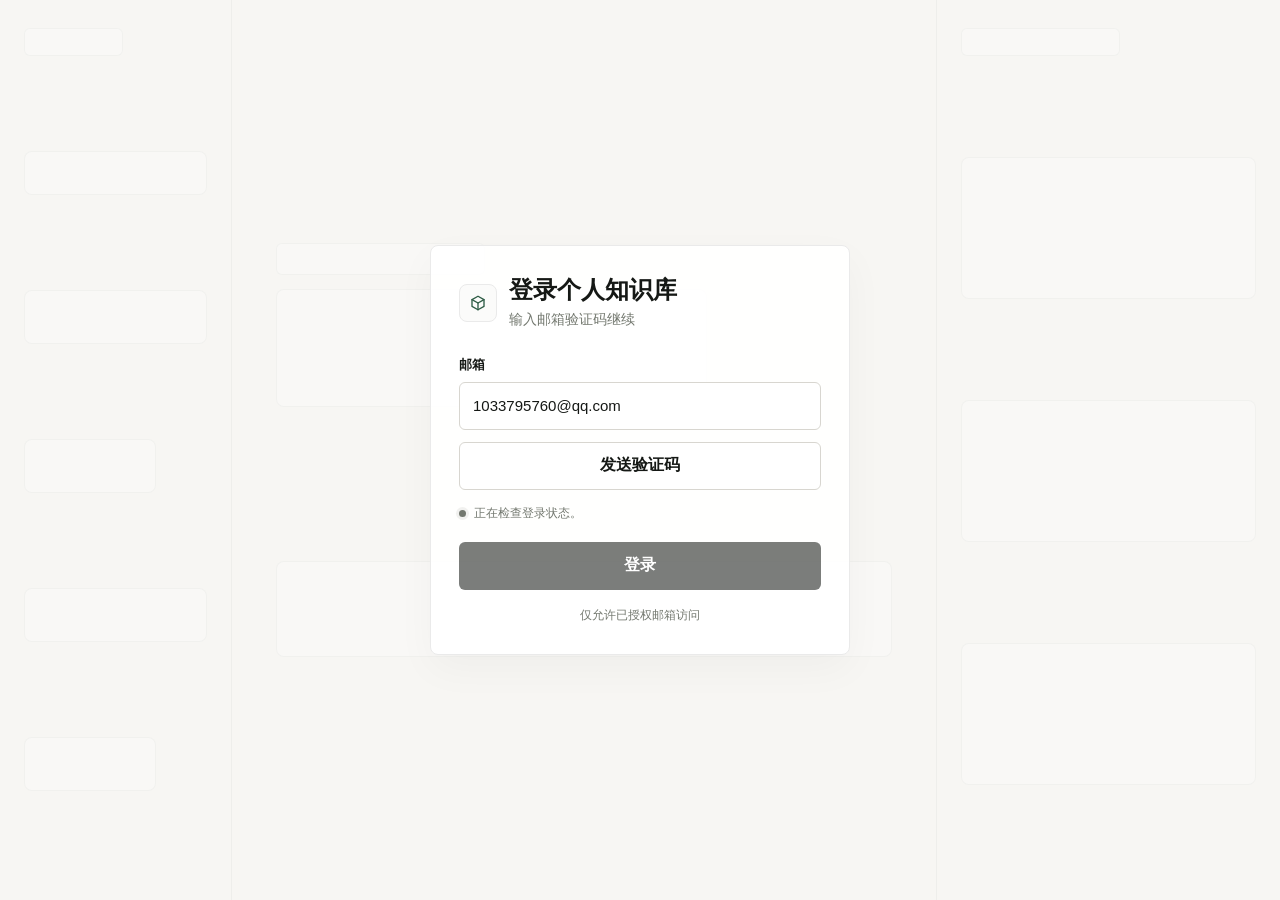
==== docs/frontend-prototype/index.html @ a019b021 "feat: add frontend prototype harness" ====
<!doctype html>
<html lang="zh-CN">
  <head>
    <meta charset="utf-8" />
    <meta name="viewport" content="width=device-width, initial-scale=1" />
    <title>Personal Knowledge Agent</title>
    <link rel="icon" href='data:image/svg+xml,<svg xmlns="http://www.w3.org/2000/svg" viewBox="0 0 64 64"><rect width="64" height="64" rx="14" fill="%23f7f5ef"/><path d="M18 18l14-7 14 7v19L32 45 18 37z" fill="none" stroke="%232f5d46" stroke-width="4" stroke-linejoin="round"/><path d="M18 19l14 8 14-8M32 27v18" stroke="%232f5d46" stroke-width="4" stroke-linecap="round"/></svg>' />
    <link rel="stylesheet" href="./prototype.css" />
  </head>
  <body>
    <svg class="icon-sprite" aria-hidden="true">
      <symbol id="icon-box" viewBox="0 0 24 24"><path d="M4 7.5 12 3l8 4.5v9L12 21l-8-4.5z"/><path d="m4 7.5 8 4.5 8-4.5"/><path d="M12 12v9"/></symbol>
      <symbol id="icon-edit" viewBox="0 0 24 24"><path d="M4 20h4l11-11a2.8 2.8 0 0 0-4-4L4 16z"/><path d="m13.5 6.5 4 4"/></symbol>
      <symbol id="icon-plus" viewBox="0 0 24 24"><path d="M12 5v14"/><path d="M5 12h14"/></symbol>
      <symbol id="icon-search" viewBox="0 0 24 24"><circle cx="11" cy="11" r="6"/><path d="m16 16 4 4"/></symbol>
      <symbol id="icon-message" viewBox="0 0 24 24"><path d="M5 6.5h14v9H9l-4 3z"/></symbol>
      <symbol id="icon-download" viewBox="0 0 24 24"><path d="M12 4v10"/><path d="m8 10 4 4 4-4"/><path d="M5 19h14"/></symbol>
      <symbol id="icon-settings" viewBox="0 0 24 24"><circle cx="12" cy="12" r="3"/><path d="M19 12a7 7 0 0 0-.1-1l2-1.5-2-3.4-2.4 1a8 8 0 0 0-1.7-1L14.5 3h-5l-.3 3.1a8 8 0 0 0-1.7 1l-2.4-1-2 3.4 2 1.5a7 7 0 0 0 0 2l-2 1.5 2 3.4 2.4-1a8 8 0 0 0 1.7 1l.3 3.1h5l.3-3.1a8 8 0 0 0 1.7-1l2.4 1 2-3.4-2-1.5q.1-.5.1-1"/></symbol>
      <symbol id="icon-panel-left" viewBox="0 0 24 24"><path d="M4 5h16v14H4z"/><path d="M9 5v14"/></symbol>
      <symbol id="icon-panel-right" viewBox="0 0 24 24"><path d="M4 5h16v14H4z"/><path d="M15 5v14"/></symbol>
      <symbol id="icon-sliders" viewBox="0 0 24 24"><path d="M4 7h9"/><path d="M17 7h3"/><circle cx="15" cy="7" r="2"/><path d="M4 17h3"/><path d="M11 17h9"/><circle cx="9" cy="17" r="2"/></symbol>
      <symbol id="icon-paperclip" viewBox="0 0 24 24"><path d="M8 12.5 14.5 6a4 4 0 0 1 5.7 5.7L10.8 21a5.5 5.5 0 0 1-7.8-7.8l9.5-9.5a3 3 0 0 1 4.2 4.2l-9.3 9.3"/></symbol>
      <symbol id="icon-table" viewBox="0 0 24 24"><path d="M4 5h16v14H4z"/><path d="M4 11h16"/><path d="M10 5v14"/></symbol>
      <symbol id="icon-code" viewBox="0 0 24 24"><path d="m8 9-4 3 4 3"/><path d="m16 9 4 3-4 3"/><path d="m14 5-4 14"/></symbol>
      <symbol id="icon-send" viewBox="0 0 24 24"><path d="M21 4 10 21l-2-8-7-3z"/><path d="m21 4-13 9"/></symbol>
      <symbol id="icon-copy" viewBox="0 0 24 24"><path d="M8 8h11v11H8z"/><path d="M5 16H4V5h11v1"/></symbol>
      <symbol id="icon-more" viewBox="0 0 24 24"><circle cx="12" cy="5" r="1"/><circle cx="12" cy="12" r="1"/><circle cx="12" cy="19" r="1"/></symbol>
      <symbol id="icon-close" viewBox="0 0 24 24"><path d="M6 6l12 12"/><path d="M18 6 6 18"/></symbol>
      <symbol id="icon-log-out" viewBox="0 0 24 24"><path d="M10 5H6v14h4"/><path d="M14 8l4 4-4 4"/><path d="M8 12h10"/></symbol>
      <symbol id="icon-file" viewBox="0 0 24 24"><path d="M7 3h7l4 4v14H7z"/><path d="M14 3v5h5"/></symbol>
      <symbol id="icon-external" viewBox="0 0 24 24"><path d="M14 5h5v5"/><path d="m19 5-8 8"/><path d="M19 14v5H5V5h5"/></symbol>
      <symbol id="icon-tray" viewBox="0 0 24 24"><path d="M5 14h4l2 3h2l2-3h4"/><path d="M5 14v5h14v-5"/><path d="M8 10l4-4 4 4"/><path d="M12 6v8"/></symbol>
    </svg>
    <section id="authGate" class="auth-gate" aria-label="登录个人知识库">
      <div class="auth-preview" aria-hidden="true">
        <div class="auth-preview-column auth-preview-left">
          <span class="auth-skeleton auth-skeleton-title"></span>
          <span class="auth-skeleton auth-skeleton-button"></span>
          <span class="auth-skeleton auth-skeleton-line"></span>
          <span class="auth-skeleton auth-skeleton-line short"></span>
          <span class="auth-skeleton auth-skeleton-line"></span>
          <span class="auth-skeleton auth-skeleton-line short"></span>
        </div>
        <div class="auth-preview-main">
          <span class="auth-skeleton auth-skeleton-title wide"></span>
          <span class="auth-skeleton auth-skeleton-chat"></span>
          <span class="auth-skeleton auth-skeleton-composer"></span>
        </div>
        <div class="auth-preview-column auth-preview-right">
          <span class="auth-skeleton auth-skeleton-title"></span>
          <span class="auth-skeleton auth-skeleton-card"></span>
          <span class="auth-skeleton auth-skeleton-card"></span>
          <span class="auth-skeleton auth-skeleton-card"></span>
        </div>
      </div>
      <form id="authForm" class="auth-card" autocomplete="on">
        <div class="auth-heading">
          <span class="auth-mark" aria-hidden="true"><svg class="icon"><use href="#icon-box"></use></svg></span>
          <div>
            <h1>登录个人知识库</h1>
            <p>输入邮箱验证码继续</p>
          </div>
        </div>
        <label class="auth-field">
          <span>邮箱</span>
          <input id="authEmailInput" name="email" type="email" value="1033795760@qq.com" autocomplete="email" />
        </label>
        <button id="requestCodeButton" class="auth-secondary-button" type="button">发送验证码</button>
        <label id="authCodeGroup" class="auth-field" hidden>
          <span>验证码</span>
          <input
            id="authCodeInput"
            name="code"
            type="text"
            inputmode="numeric"
            autocomplete="one-time-code"
            maxlength="6"
            placeholder="输入 6 位验证码"
          />
        </label>
        <p id="authStatus" class="auth-status" role="status" aria-live="polite">正在检查登录状态。</p>
        <button id="authSubmitButton" class="auth-primary-button" type="submit" disabled>登录</button>
        <p class="auth-footnote">仅允许已授权邮箱访问</p>
      </form>
    </section>

    <main id="appShell" class="app-shell" hidden>
      <aside class="sessions-pane" aria-label="会话">
        <header class="sessions-header">
          <div class="brand-lockup">
            <span class="brand-mark" aria-hidden="true"><svg class="icon"><use href="#icon-box"></use></svg></span>
            <div>
              <h2>个人知识库</h2>
              <p id="sessionStatus">加载中</p>
            </div>
          </div>
          <button id="renameSessionButton" class="icon-button" type="button" title="重命名会话" aria-label="重命名会话">
            <svg class="icon"><use href="#icon-edit"></use></svg>
          </button>
        </header>
        <section class="sessions-tools">
          <div class="section-title">
            <h3>会话</h3>
            <button id="newSessionButton" class="plain-icon-button" type="button" title="新建会话" aria-label="新建会话">
              <svg class="icon"><use href="#icon-plus"></use></svg>
            </button>
          </div>
          <label class="sidebar-search">
            <svg class="icon"><use href="#icon-search"></use></svg>
            <input type="search" placeholder="搜索会话" aria-label="搜索会话" />
          </label>
        </section>
        <div id="sessionsList" class="sessions-list"></div>
        <footer class="sessions-footer">
          <div class="signed-in-user">
            <span id="currentUserEmail">已登录</span>
          </div>
          <button id="logoutButton" class="plain-icon-button" type="button" aria-label="退出登录" title="退出登录">
            <svg class="icon"><use href="#icon-log-out"></use></svg>
          </button>
        </footer>
      </aside>

      <section class="chat-pane" aria-label="聊天">
        <header class="pane-header">
          <div class="pane-actions pane-actions-left">
            <button id="toggleSessionsButton" class="icon-button" type="button" title="隐藏会话" aria-label="隐藏会话">
              <svg class="icon"><use href="#icon-panel-left"></use></svg>
            </button>
          </div>
          <div class="pane-title">
            <h1 id="activeSessionTitle">检索结果</h1>
            <p id="statusText">个人知识库问答助手</p>
          </div>
          <div class="pane-actions pane-actions-right">
            <div class="context-meter">
              <span id="contextStatus" class="context-status" aria-live="polite">Context --</span>
              <span class="context-track"><span class="context-fill"></span></span>
            </div>
            <button id="refreshCardsButton" class="icon-button" type="button" title="刷新卡片" aria-label="刷新卡片">
              <svg class="icon"><use href="#icon-sliders"></use></svg>
            </button>
            <button id="toggleCardsButton" class="icon-button" type="button" title="隐藏知识卡片" aria-label="隐藏知识卡片">
              <svg class="icon"><use href="#icon-panel-right"></use></svg>
            </button>
          </div>
        </header>

        <div id="messages" class="messages" aria-live="polite">
          <section class="empty-workspace">
            <svg class="empty-icon" aria-hidden="true"><use href="#icon-tray"></use></svg>
            <h2>个人知识库问答助手</h2>
            <p>从右侧选择知识卡片查看详情，或在下方提问开始对话。</p>
          </section>
        </div>

        <form id="chatForm" class="composer">
          <div class="composer-field">
            <textarea
              id="messageInput"
              name="message"
              rows="3"
              placeholder="提问或录入 Q&A..."
              autocomplete="off"
            ></textarea>
            <div class="composer-toolbar">
              <div class="composer-tools" aria-label="输入工具">
                <button class="tool-icon-button" type="button" aria-label="附件"><svg class="icon"><use href="#icon-paperclip"></use></svg></button>
                <button class="tool-icon-button" type="button" aria-label="表格"><svg class="icon"><use href="#icon-table"></use></svg></button>
                <button class="tool-icon-button" type="button" aria-label="代码"><svg class="icon"><use href="#icon-code"></use></svg></button>
              </div>
              <button id="sendButton" class="send-button" type="submit" aria-label="发送">
                <svg class="icon"><use href="#icon-send"></use></svg>
              </button>
            </div>
          </div>
        </form>
      </section>

      <aside class="cards-pane" aria-label="知识卡片">
        <header class="cards-header">
          <div>
            <h2>知识卡片</h2>
            <p>问题、摘要与来源</p>
          </div>
          <div class="pane-actions">
            <button class="icon-button" type="button" title="编辑卡片" aria-label="编辑卡片"><svg class="icon"><use href="#icon-edit"></use></svg></button>
            <button class="icon-button" type="button" title="更多操作" aria-label="更多操作"><svg class="icon"><use href="#icon-more"></use></svg></button>
            <button id="closeCardDetailButton" class="icon-button" type="button" title="关闭知识卡片" aria-label="关闭知识卡片"><svg class="icon"><use href="#icon-close"></use></svg></button>
          </div>
        </header>

        <form id="searchForm" class="search-form">
          <input id="searchInput" name="q" type="search" placeholder="搜索 Q&A..." />
          <button type="submit">搜索</button>
        </form>

        <section class="card-list-section">
          <div class="section-title">
            <h3 id="cardsTitle">最近卡片</h3>
            <span id="cardsCount">0</span>
          </div>
          <div id="cardsList" class="cards-list"></div>
        </section>

        <section class="card-detail-section">
          <div class="section-title">
            <h3>来源</h3>
          </div>
          <div id="cardDetail" class="card-detail empty-state">选择一张知识卡片查看来源详情。</div>
        </section>
      </aside>
    </main>

    <aside id="prototypePanel" class="prototype-panel" hidden aria-label="原型场景控制">
      <label>
        <span>场景</span>
        <select id="scenarioSelect"></select>
      </label>
    </aside>

    <script src="./mock-data.js"></script>
    <script src="./scenarios.js"></script>
    <script src="./prototype.js" defer></script>
    <script src="../../src/personal_knowledge_agent/apps/web/static/app.js" defer></script>
  </body>
</html>
---- docs/frontend-prototype/prototype.css ----
@import url("../../src/personal_knowledge_agent/apps/web/static/styles.css");

.prototype-panel {
  position: fixed;
  right: 14px;
  bottom: 14px;
  z-index: 200;
  width: min(280px, calc(100vw - 28px));
  padding: 12px;
  border: 1px solid var(--line);
  border-radius: 8px;
  background: rgb(248 247 243 / 96%);
  box-shadow: var(--shadow);
}

.prototype-panel label {
  display: grid;
  gap: 6px;
  color: var(--muted);
  font-size: 12px;
  font-weight: 680;
}

.prototype-panel select {
  width: 100%;
  height: 34px;
  padding: 0 9px;
  border: 1px solid var(--line);
  border-radius: 7px;
  background: var(--surface);
  color: var(--text);
}
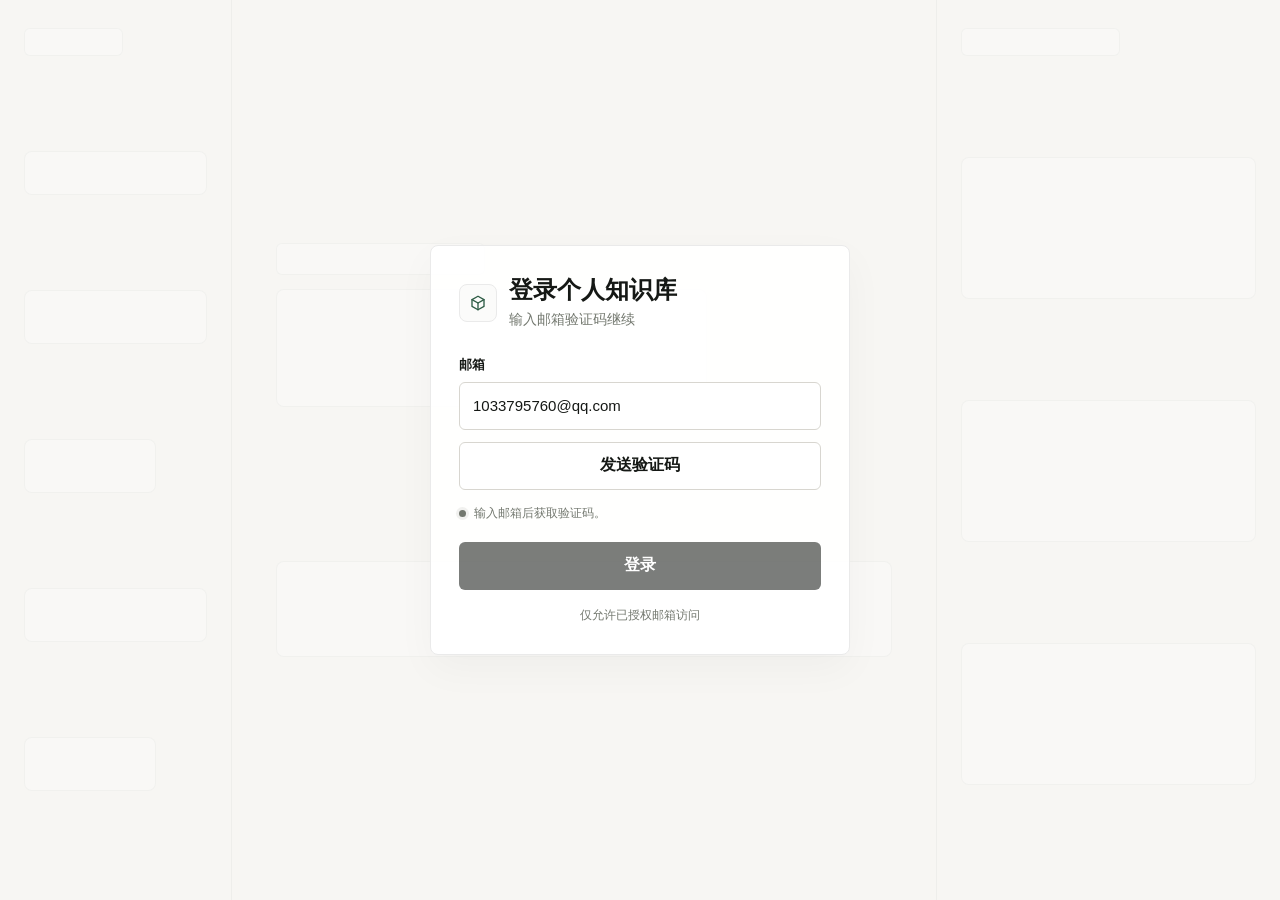
==== commit c21f0eef: "fix: load frontend prototype constants" ====
--- a/docs/frontend-prototype/index.html
+++ b/docs/frontend-prototype/index.html
@@ -222,6 +222,7 @@
     <script src="./mock-data.js"></script>
     <script src="./scenarios.js"></script>
     <script src="./prototype.js" defer></script>
+    <script src="../../src/personal_knowledge_agent/apps/web/static/constants.js" defer></script>
     <script src="../../src/personal_knowledge_agent/apps/web/static/app.js" defer></script>
   </body>
 </html>
